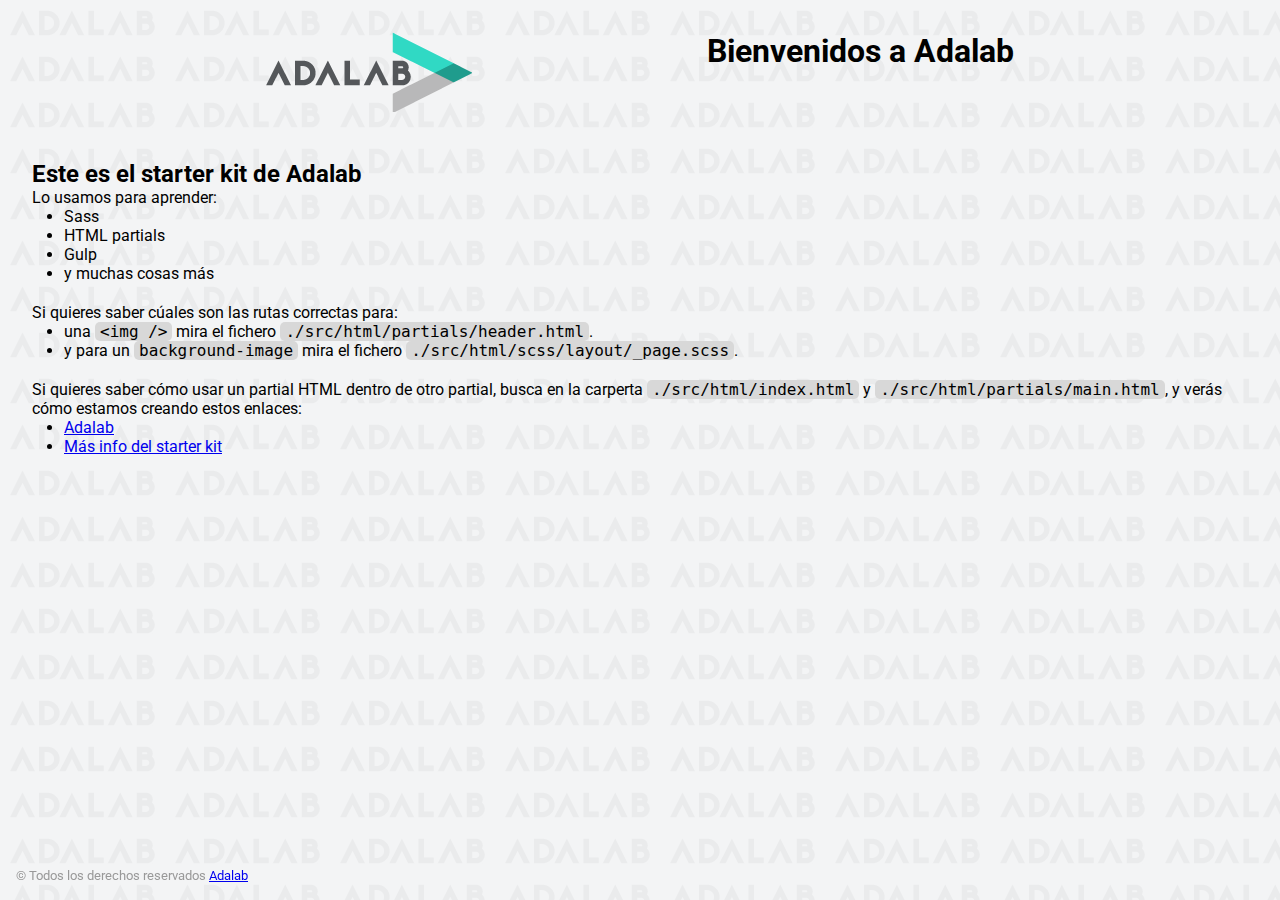
==== docs/index.html @ 869efd19 "initial" ====
<!DOCTYPE html>
<html lang="es">
  <head>
    <meta charset="UTF-8" />
    <meta name="viewport" content="width=device-width, initial-scale=1" />
    <title>Adalab Web Starter Kit</title>
    <link href="https://fonts.googleapis.com/css?family=Roboto&display=swap" rel="stylesheet" />
    
    <link rel="icon" href="./images/favicon.png" />
    <link rel="stylesheet" href="./assets/main-62015576.css">
  </head>

  <body>
    <div class="page">
      <header class="page__header">
  <img src="./images/logo-adalab.png" alt="Adalab">
  <h1>Bienvenidos a Adalab</h1>
</header>

      <main class="page__main">
  <h2>Este es el starter kit de Adalab</h2>
  <p>Lo usamos para aprender:</p>
  <ul class="main__list">
    <li>Sass</li>
    <li>HTML partials</li>
    <li>Gulp</li>
    <li>y muchas cosas más</li>
  </ul>
  <p>Si quieres saber cúales son las rutas correctas para:</p>
  <ul class="main__list">
    <li>
      una <code class="code">&lt;img /&gt;</code> mira el fichero
      <code class="code">./src/html/partials/header.html</code>.
    </li>
    <li>
      y para un <code class="code">background-image</code> mira el fichero
      <code class="code">./src/html/scss/layout/_page.scss</code>.
    </li>
  </ul>
  <p>
    Si quieres saber cómo usar un partial HTML dentro de otro partial, busca en la carperta
    <code class="code">./src/html/index.html</code> y
    <code class="code">./src/html/partials/main.html</code>, y verás cómo estamos creando estos
    enlaces:
  </p>
  <ul class="main__list">
    <li>
      <a class="link__adalab" href="https://adalab.es">Adalab</a>

    </li>
    <li>
      <a class="{=$aClass}" href="./more-info.html">Más info del starter kit</a>

    </li>
  </ul>
</main>

      <footer class="page__footer">
  <small>
    &copy; Todos los derechos reservados
    <a class="link__adalab" href="https://adalab.es">Adalab</a>

  </small>
</footer>

    </div>
    <script src="./js/main.js"></script>
  </body>
</html>
---- docs/assets/main-62015576.css ----
*{box-sizing:border-box;margin:0;padding:0}.code{font-size:16px;background:#d8d8d8;padding:0 5px;border-radius:5px}.link__adalab:hover{background-color:#099d8d;color:#fff}.link__github:hover{background-color:#ccc;color:#000}body{padding:2rem;height:100vh;background-image:url(../images/bg-adalab.png);background-color:#f3f4f5;font-family:Roboto,sans-serif}.page__header{display:flex;justify-content:space-evenly;margin-bottom:3rem}.page__footer{position:fixed;left:0;bottom:0;width:100vw;padding:1rem;color:#999}.main__list{padding-left:2rem;padding-bottom:20px}
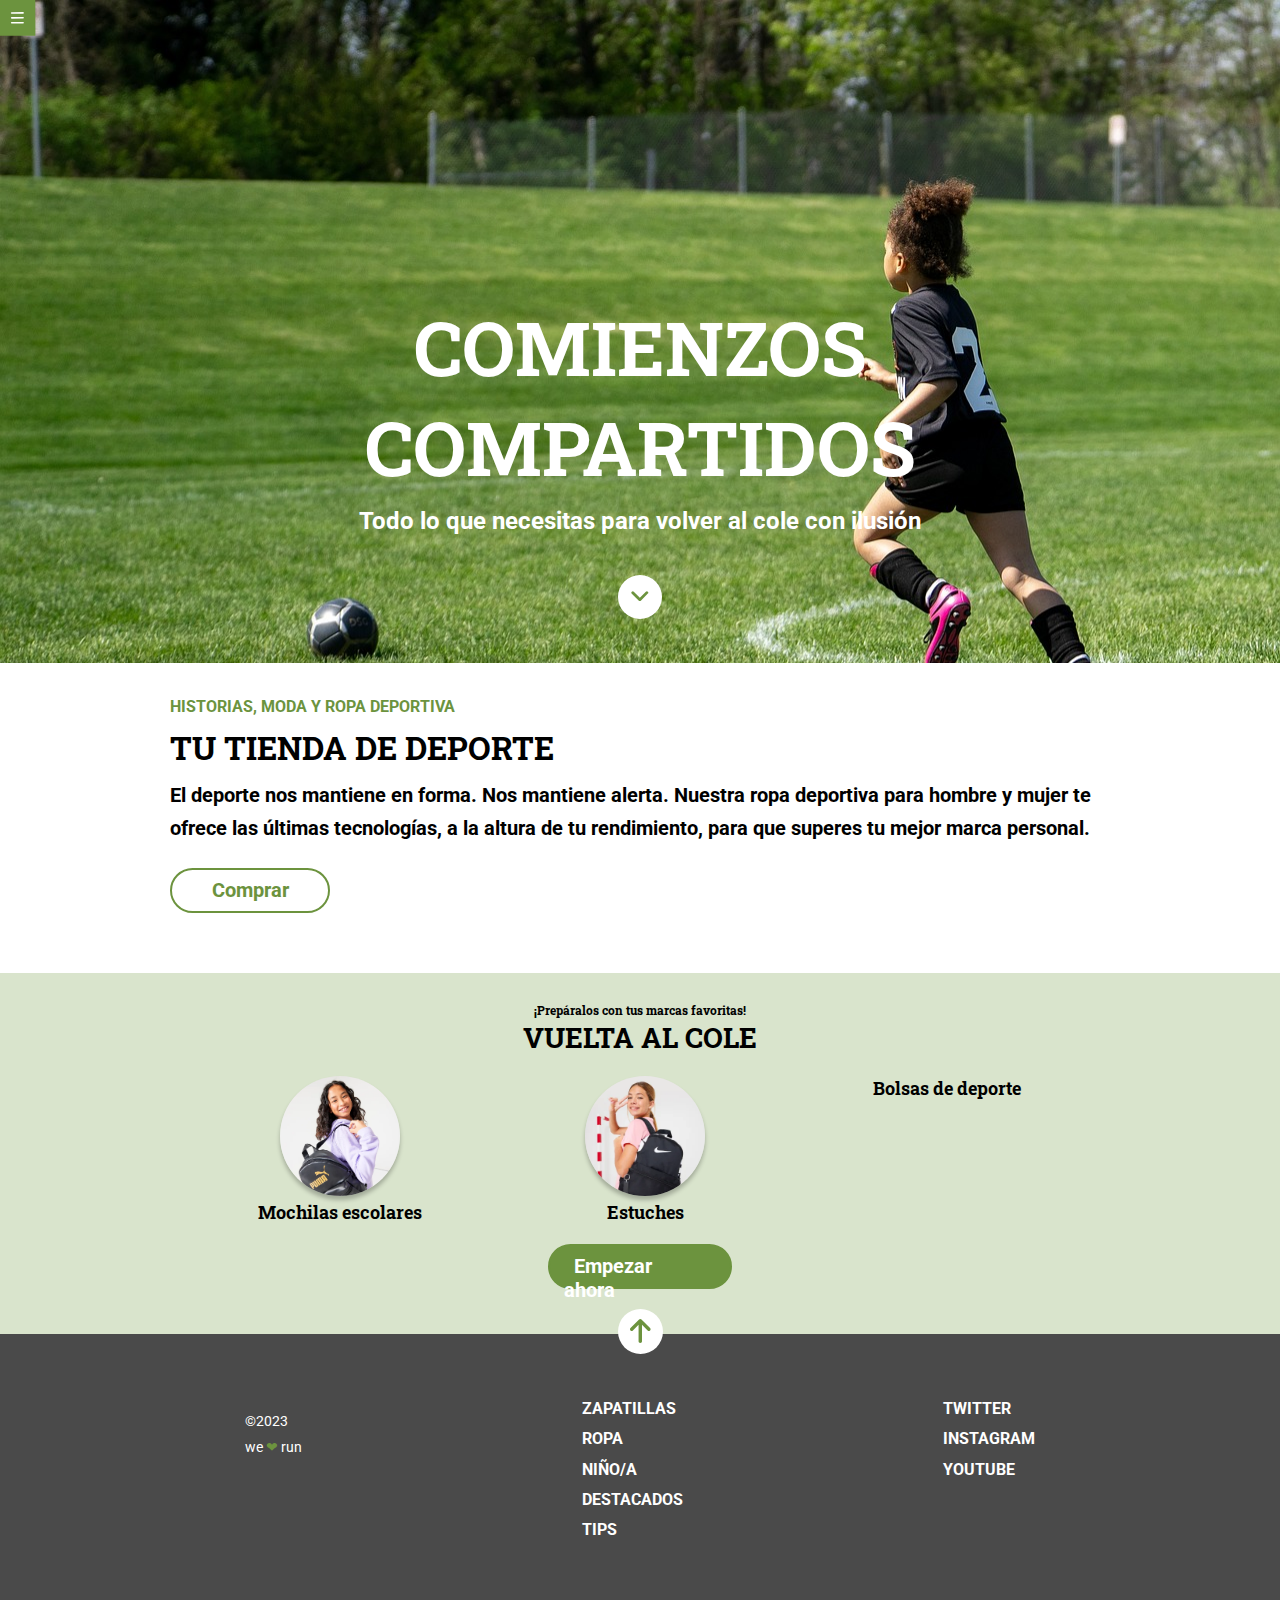
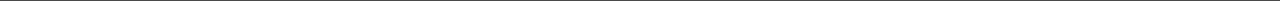
==== commit 3fdfc189: "Deployed new version of the page to production" ====
--- a/docs/index.html
+++ b/docs/index.html
@@ -1,69 +1,152 @@
 <!DOCTYPE html>
 <html lang="es">
-  <head>
-    <meta charset="UTF-8" />
-    <meta name="viewport" content="width=device-width, initial-scale=1" />
-    <title>Adalab Web Starter Kit</title>
-    <link href="https://fonts.googleapis.com/css?family=Roboto&display=swap" rel="stylesheet" />
-    
-    <link rel="icon" href="./images/favicon.png" />
-    <link rel="stylesheet" href="./assets/main-62015576.css">
-  </head>
 
-  <body>
-    <div class="page">
-      <header class="page__header">
-  <img src="./images/logo-adalab.png" alt="Adalab">
-  <h1>Bienvenidos a Adalab</h1>
+<head>
+  <meta charset="UTF-8" />
+  <meta name="viewport" content="width=device-width, initial-scale=1" />
+  <title>modulo-1-evaluacion-AlbaM9</title>
+
+  <link rel="preconnect" href="https://fonts.googleapis.com">
+
+  <link rel="preconnect" href="https://fonts.googleapis.com">
+  <link rel="preconnect" href="https://fonts.gstatic.com" crossorigin>
+  <link href="https://fonts.googleapis.com/css2?family=Roboto+Slab&display=swap" rel="stylesheet">
+
+  <link rel="preconnect" href="https://fonts.googleapis.com">
+  <link rel="preconnect" href="https://fonts.gstatic.com" crossorigin>
+  <link href="https://fonts.googleapis.com/css2?family=Roboto:wght@100&display=swap" rel="stylesheet">
+
+
+  
+  <link rel="icon" href="./images/favicon.png" />
+  <link rel="stylesheet" href="./assets/index-f3151041.css">
+</head>
+
+<body>
+  <header class="header">
+    <a href="https://adalab.es" target="_blank"><img src="./images/ham-menu.svg" alt="hamburger-menu-icon"
+            class="header__menu-img"></a>
+
 </header>
 
-      <main class="page__main">
-  <h2>Este es el starter kit de Adalab</h2>
-  <p>Lo usamos para aprender:</p>
-  <ul class="main__list">
-    <li>Sass</li>
-    <li>HTML partials</li>
-    <li>Gulp</li>
-    <li>y muchas cosas más</li>
-  </ul>
-  <p>Si quieres saber cúales son las rutas correctas para:</p>
-  <ul class="main__list">
-    <li>
-      una <code class="code">&lt;img /&gt;</code> mira el fichero
-      <code class="code">./src/html/partials/header.html</code>.
-    </li>
-    <li>
-      y para un <code class="code">background-image</code> mira el fichero
-      <code class="code">./src/html/scss/layout/_page.scss</code>.
-    </li>
-  </ul>
-  <p>
-    Si quieres saber cómo usar un partial HTML dentro de otro partial, busca en la carperta
-    <code class="code">./src/html/index.html</code> y
-    <code class="code">./src/html/partials/main.html</code>, y verás cómo estamos creando estos
-    enlaces:
-  </p>
-  <ul class="main__list">
-    <li>
-      <a class="link__adalab" href="https://adalab.es">Adalab</a>
+  <main class="main">
+    <section class="section">
+
+    <div class="section__textarea">
+
+        <h2 class="section__textarea--h2">COMIENZOS COMPARTIDOS</h2>
+        <h3 class="section__textarea--h3">Todo lo que necesitas para volver al cole con ilusión</h3>
+
+    </div>
+
+
+
+    <a class="section__icon" href="#aside"><img src="./images/ico-scroll-down.svg" alt=""> </a>
+
+
+</section>
+    <section class="section_2">
+    <div class="section_2__textblock">
+
+        <span class="section_2__textblock--span">HISTORIAS, MODA Y ROPA DEPORTIVA</span>
+        <H2 class="section_2__textblock--h2">TU TIENDA DE DEPORTE</H2>
+        <P class="section_2__textblock--p">El deporte nos mantiene en forma. Nos mantiene alerta. Nuestra ropa deportiva
+            para hombre y mujer te ofrece
+            las
+            últimas tecnologías, a la altura de tu rendimiento, para que superes tu mejor marca personal.</P>
+
+    </div>
+    <span class="section_2__buyButton">
+
+        <a href="">Comprar</a>
+
+    </span>
+
+
+</section>
+    <aside class="aside" id="aside">
+
+    <div class="aside__texts">
+
+        <span>¡Prepáralos con tus marcas favoritas!</span>
+        <h2>VUELTA AL COLE</h2>
+    </div>
+
+    <section class="aside__gridItems">
+        <div class="aside__gridItems--item-1">
+            <img src="./images/lpbts-mod05-img01-desk.png" alt="" class="gridItems__img">
+            <span class="gridItems__bottext">Mochilas escolares
+        </div>
+
+        </span>
+
+        <div class="aside__gridItems--item-2">
+            <img src="./images/lpbts-mod05-img03-mob.png" alt="" class="gridItems__img">
+            <span class="gridItems__bottext">Estuches</span>
+        </div>
+
+
+
+        <div class="aside__gridItems--item-3">
+            <img src="/images/lpbts-mod05-img04-mob.png " alt="" class="gridItems__img">
+            <span class="gridItems__bottext">Bolsas de deporte</span>
+
+        </div>
+    </section>
+
+    </div>
+    <div class="aside__button">
+
+        <a href="">Empezar ahora</a>
+
+    </div>
+    <a class="aside__arrow" href=""><img src="./images/ico-arrow.svg" alt="fsdf"> </a>
+
+
+
+
+
+
+</aside>
 
-    </li>
-    <li>
-      <a class="{=$aClass}" href="./more-info.html">Más info del starter kit</a>
 
-    </li>
-  </ul>
-</main>
+  </main>
 
-      <footer class="page__footer">
-  <small>
-    &copy; Todos los derechos reservados
-    <a class="link__adalab" href="https://adalab.es">Adalab</a>
+  <footer class="footer">
+
+    <!--<a class="footer__button" href=""><img src="/images/ico-arrow.svg" alt="fsdf"> </a>-->
+
+
+    <div class="footer__navs">
+        <nav class="footer__navs--products">
+            <ul>
+                <li><a href="https://adalab.es" target="_blank">ZAPATILLAS</a></li>
+                <li><a href="https://adalab.es" target="_blank">ROPA</a></li>
+                <li><a href="https://adalab.es" target="_blank">NIÑO/A</a></li>
+                <li><a href="https://adalab.es" target="_blank">DESTACADOS</a></li>
+                <li><a href="https://adalab.es" target="_blank">TIPS</a></li>
+
+            </ul>
+        </nav>
+        <nav class="footer__navs--products">
+            <ul>
+                <li><a href="https://adalab.es" target="_blank">TWITTER</a></li>
+                <li><a href="https://adalab.es" target="_blank">INSTAGRAM</a></li>
+                <li><a href="https://adalab.es" target="_blank">YOUTUBE</a></li>
+
+
+            </ul>
+        </nav>
+
+    </div>
+
+
+    <div class="footer__copySlog">
+        <span>&copy;2023</span>
+        <p>we <span class="footer__copySlog--heart">❤︎</span> run</p>
+    </div>
+
+</footer>
+</body>
 
-  </small>
-</footer>
-
-    </div>
-    <script src="./js/main.js"></script>
-  </body>
-</html>
+</html>--- a/docs/assets/index-f3151041.css
+++ b/docs/assets/index-f3151041.css
@@ -0,0 +1 @@
+*{box-sizing:border-box;margin:0;padding:0}.section{min-width:320px;display:flex;flex-direction:column;align-items:center;background-image:url(../images/cover.jpeg);background-size:cover;background-repeat:no-repeat;background-position-x:right;text-align:center}.section .section__textarea{margin-top:297px;color:#fff;padding:0 42.5px}.section .section__textarea .section__textarea--h2{font-size:30px;margin-bottom:10px;font-family:Roboto Slab,serif;line-height:1.67}.section .section__textarea .section__textarea--h3{font-size:16px;margin-bottom:10px;font-family:Roboto,sans-serif;line-height:1.19}.section .section__icon{background-color:#fff;padding:10px;border-radius:50%;margin-bottom:58px}@media screen and (min-width: 768px){.section .section__textarea .section__textarea--h2{font-size:75px;line-height:1.33;padding:0 200px}.section .section__textarea .section__textarea--h3{line-height:1.17;font-size:24px;margin-bottom:20px;padding:0 205px}.section .section__icon{padding:13px;border-radius:50%;margin-bottom:22px}}@media screen and (min-width: 1200px){.section .section__textarea .section__textarea--h2{font-size:75px;line-height:1.33;padding:0 200px}.section .section__textarea .section__textarea--h3{line-height:1.17;font-size:24px;margin-bottom:40px;padding:0 290px}.section .section__icon{padding:13px;border-radius:50%;margin-bottom:44px}}.header{position:fixed}.header .header__menu-img{width:36.4px}.footer{background-color:#4a4a4a;min-width:320px;font-family:Roboto,sans-serif;color:#fff;font-weight:700;display:flex;flex-direction:column;padding:0 107px;align-items:center;text-align:center;gap:20px;line-height:1.88;font-size:16px}.footer .footer__navs{margin-top:50px}.footer .footer__navs .footer__navs--products{margin-bottom:20px}.footer .footer__navs ul{list-style:none}.footer .footer__navs ul a{text-decoration:none;color:#fff}.footer .footer__navs ul a:hover{color:#6c933e}.footer .footer__copySlog{font-size:14px;gap:5px;font-weight:400;margin-bottom:30px}.footer .footer__copySlog .footer__copySlog--heart{color:#6c933e}@media screen and (min-width: 768px){.footer{font-family:Roboto,sans-serif;color:#fff;font-weight:700;display:flex;flex-direction:row-reverse;justify-content:center;gap:150px;text-align:left;line-height:1.88;font-size:16px;padding-bottom:36px}.footer .footer__navs{margin-top:60.5px;display:flex;gap:100px}.footer .footer__navs .footer__navs--products{margin-bottom:20px}.footer .footer__copySlog{font-size:14px;font-weight:400}.footer .footer__copySlog .footer__copySlog--heart{color:#6c933e}}@media screen and (min-width: 1200px){.footer{font-family:Roboto,sans-serif;color:#fff;font-weight:700;display:flex;flex-direction:row-reverse;justify-content:center;gap:280px;text-align:left;line-height:1.88;font-size:16px;padding-bottom:36px}.footer .footer__navs{margin-top:60.5px;display:flex;gap:260px}.footer .footer__navs .footer__navs--products{margin-bottom:20px}.footer .footer__copySlog{font-size:14px;font-weight:400}.footer .footer__copySlog .footer__copySlog--heart{color:#6c933e}}.aside{min-width:320px;background-color:#d9e4cc;font-family:Roboto Slab,serif;display:flex;flex-direction:column;align-items:center}.aside .aside__texts{text-align:center;margin-top:5px;padding:20px 11px;font-weight:700}.aside .aside__texts span{font-size:12px}.aside .aside__texts h2{font-size:20px}.aside .aside__gridItems{display:grid;grid-template-columns:103px 144px 103px;justify-content:center;row-gap:15px}.aside .aside__gridItems .aside__gridItems--item-1{grid-column:2;text-align:center}.aside .aside__gridItems .aside__gridItems--item-1 .gridItems__bottext{font-size:14px;font-weight:700}.aside .aside__gridItems .aside__gridItems--item-1 .gridItems__img{border-radius:50%;box-shadow:0 4px 4px #00000040;width:120px}.aside .aside__gridItems .aside__gridItems--item-2{grid-column:2;text-align:center}.aside .aside__gridItems .aside__gridItems--item-2 .gridItems__bottext{font-size:14px;font-weight:700}.aside .aside__gridItems .aside__gridItems--item-2 .gridItems__img{border-radius:50%;box-shadow:0 4px 4px #00000040;width:120px}.aside .aside__gridItems .aside__gridItems--item-3{grid-column:2;text-align:center}.aside .aside__gridItems .aside__gridItems--item-3 .gridItems__bottext{font-size:14px;font-weight:700}.aside .aside__gridItems .aside__gridItems--item-3 .gridItems__img{border-radius:50%;box-shadow:0 4px 4px #00000040;width:120px}.aside .aside__button{margin-top:20PX;width:184px;height:45px;font-family:Roboto,sans-serif;font-size:20px;font-weight:700;padding:8px 14px;border:2px solid #6c933e;border-radius:22.5px;background-color:#6c933e}.aside .aside__button:hover{transform:scale(1.2)}.aside .aside__button a{text-decoration:none;color:#fff;padding:10px;text-align:center}.aside .aside__arrow{text-align:center;background-color:#fff;padding:10px;border-radius:50%;height:45px;width:45px;transform:translateY(20px);animation-name:example;animation-duration:3s}@keyframes example{0%{transform:rotate(0)}to{transform:rotate(360deg)}}@media screen and (min-width: 768px){.aside .aside__texts span{font-size:12px}.aside .aside__texts h2{font-size:28px}.aside .aside__gridItems{display:grid;grid-template-columns:170px 160px 160px;justify-content:center;row-gap:15px;column-gap:90px}.aside .aside__gridItems .aside__gridItems--item-1{grid-column:1;text-align:center}.aside .aside__gridItems .aside__gridItems--item-1 .gridItems__bottext{font-size:18px;font-weight:700}.aside .aside__gridItems .aside__gridItems--item-2{grid-column:2;text-align:center}.aside .aside__gridItems .aside__gridItems--item-2 .gridItems__bottext{font-size:18px;font-weight:700}.aside .aside__gridItems .aside__gridItems--item-3{grid-column:3;text-align:center}.aside .aside__gridItems .aside__gridItems--item-3 .gridItems__bottext{font-size:18px;font-weight:700}}@media screen and (min-width: 1200px){.aside .aside__texts span{font-size:12px}.aside .aside__texts h2{font-size:28px}.aside .aside__gridItems{display:grid;grid-template-columns:170px 160px 160px;justify-content:center;row-gap:15px;column-gap:140px}.aside .aside__gridItems .aside__gridItems--item-1{grid-column:1;text-align:center}.aside .aside__gridItems .aside__gridItems--item-1 .gridItems__bottext{font-size:18px;font-weight:700}.aside .aside__gridItems .aside__gridItems--item-2{grid-column:2;text-align:center}.aside .aside__gridItems .aside__gridItems--item-2 .gridItems__bottext{font-size:18px;font-weight:700}.aside .aside__gridItems .aside__gridItems--item-3{grid-column:3;text-align:center}.aside .aside__gridItems .aside__gridItems--item-3 .gridItems__bottext{font-size:18px;font-weight:700}}.section_2{min-width:320px;margin-top:34px;padding:0 13px}.section_2 .section_2__textblock{display:flex;flex-direction:column;gap:10px;font-family:Roboto,sans-serif;font-weight:700}.section_2 .section_2__textblock .section_2__textblock--span{color:#6c933e;font-size:14px}.section_2 .section_2__textblock .section_2__textblock--h2{font-family:Roboto Slab,serif;font-size:22px;line-height:1.36}.section_2 .section_2__textblock .section_2__textblock--p{font-size:18px;line-height:1.67}.section_2 .section_2__buyButton{width:160px;height:45px;display:flex;justify-content:center;align-items:center;margin-top:42px;font-family:Roboto,sans-serif;font-size:20px;font-weight:700;padding:10px 14px;border:2px solid #6c933e;border-radius:22.5px;margin-bottom:30px;transition:margin-left 2s}.section_2 .section_2__buyButton:hover{transform:scale(1.2);margin-left:30px}.section_2 .section_2__buyButton a{text-decoration:none;color:#6c933e}@media screen and (min-width: 768px){.section_2{padding:0 38px}.section_2 .section_2__textblock .section_2__textblock--span{font-size:16px}.section_2 .section_2__textblock .section_2__textblock--h2{font-size:32px}.section_2 .section_2__textblock .section_2__textblock--p{font-size:20px}.section_2 .section_2__buyButton{margin-top:22px;margin-bottom:60px}}@media screen and (min-width: 1200px){.section_2{padding:0 170px}.section_2 .section_2__textblock .section_2__textblock--span{font-size:16px}.section_2 .section_2__textblock .section_2__textblock--h2{font-size:32px}.section_2 .section_2__textblock .section_2__textblock--p{font-size:20px}.section_2 .section_2__buyButton{margin-top:22px;margin-bottom:60px}}
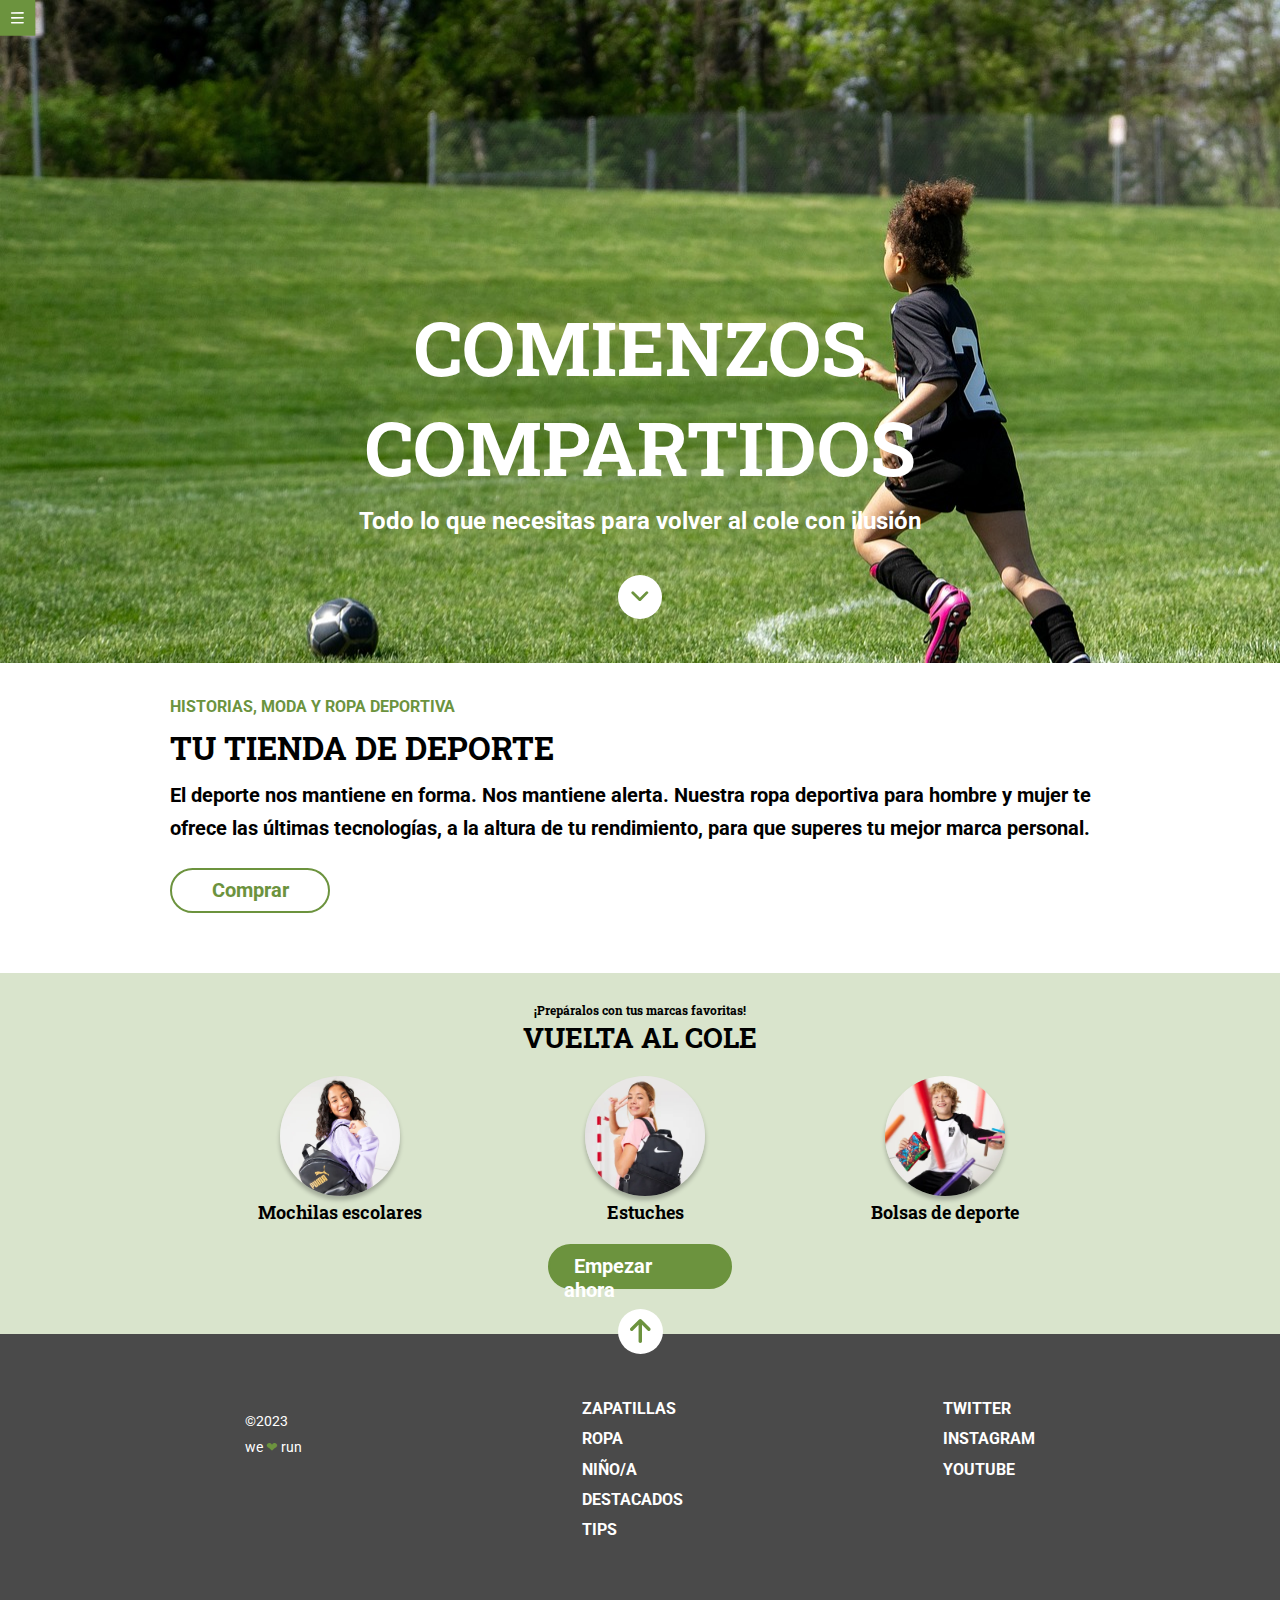
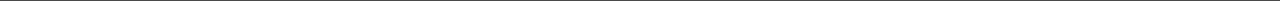
==== commit 6ff25613: "Deployed new version of the page to production" ====
--- a/docs/index.html
+++ b/docs/index.html
@@ -88,7 +88,7 @@
 
 
         <div class="aside__gridItems--item-3">
-            <img src="/images/lpbts-mod05-img04-mob.png " alt="" class="gridItems__img">
+            <img src="./images/lpbts-mod05-img04-mob.png" alt="img nene" class="gridItems__img">
             <span class="gridItems__bottext">Bolsas de deporte</span>
 
         </div>
